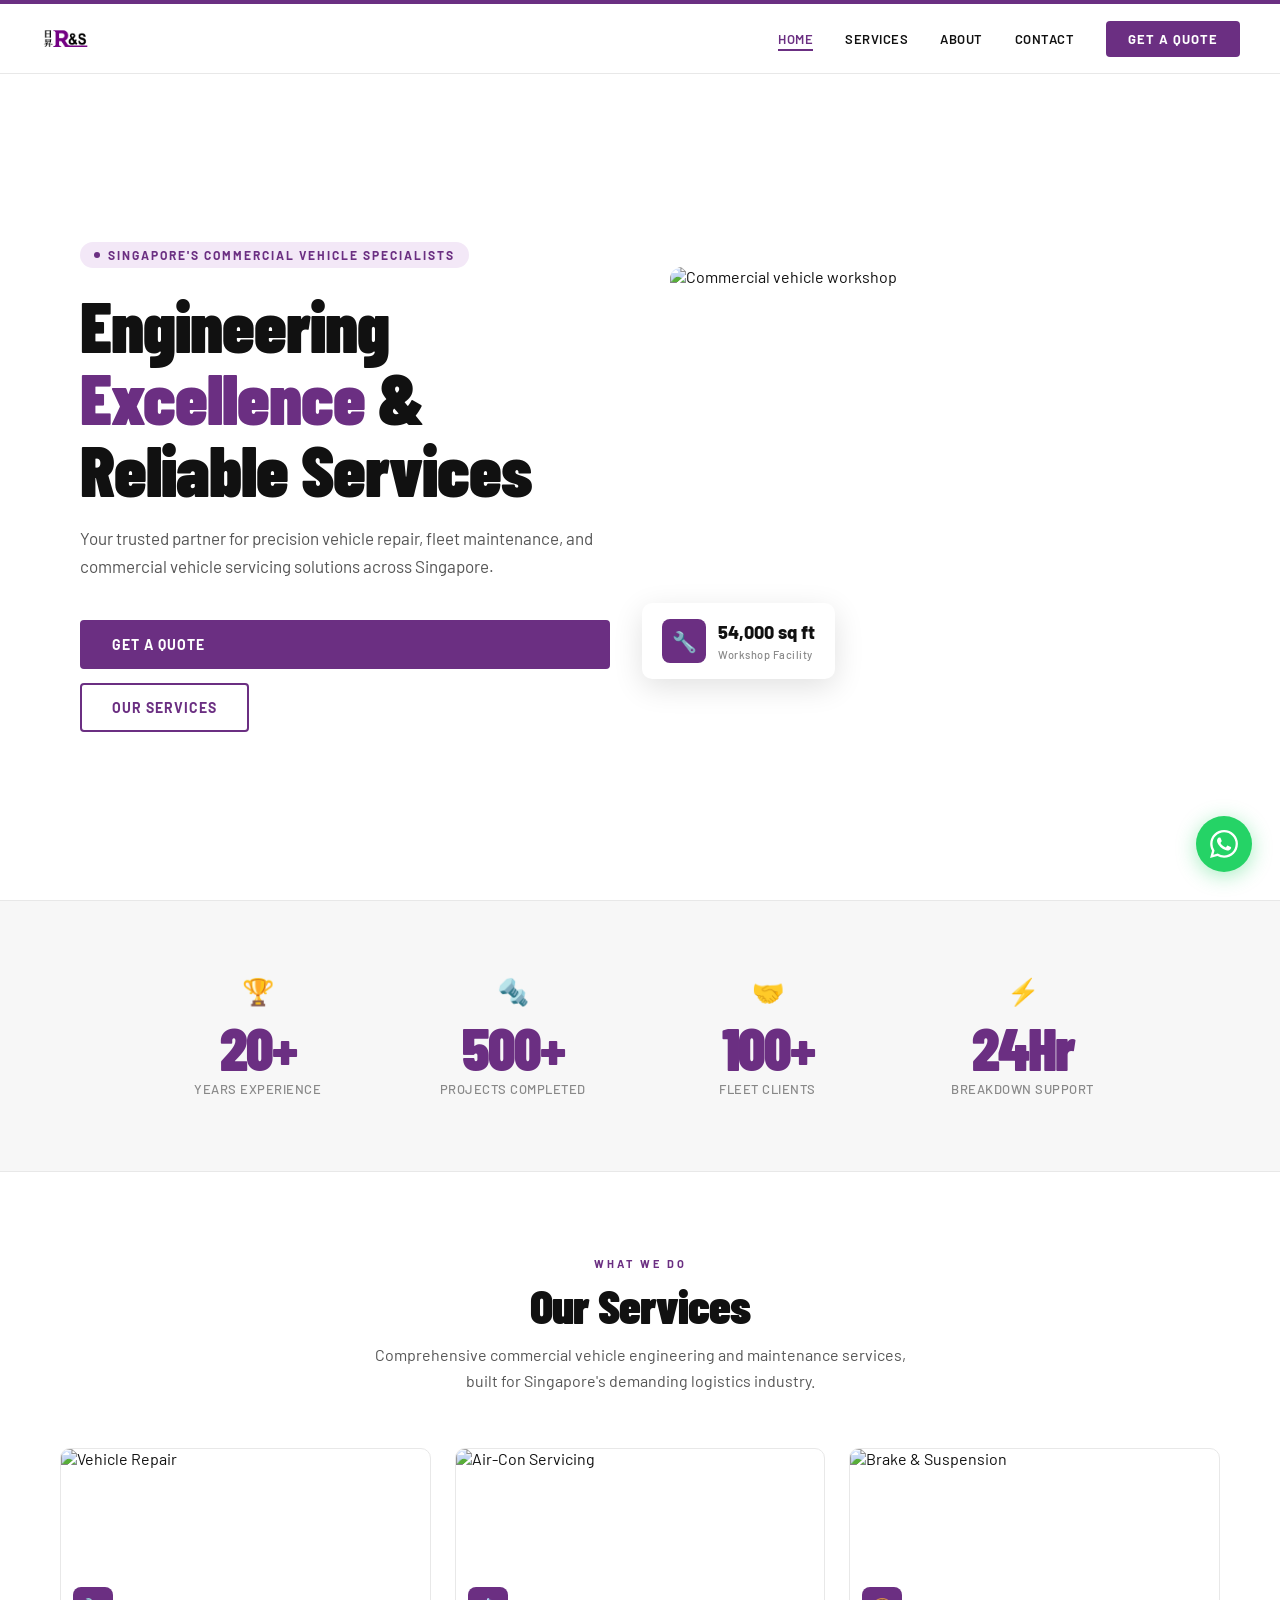
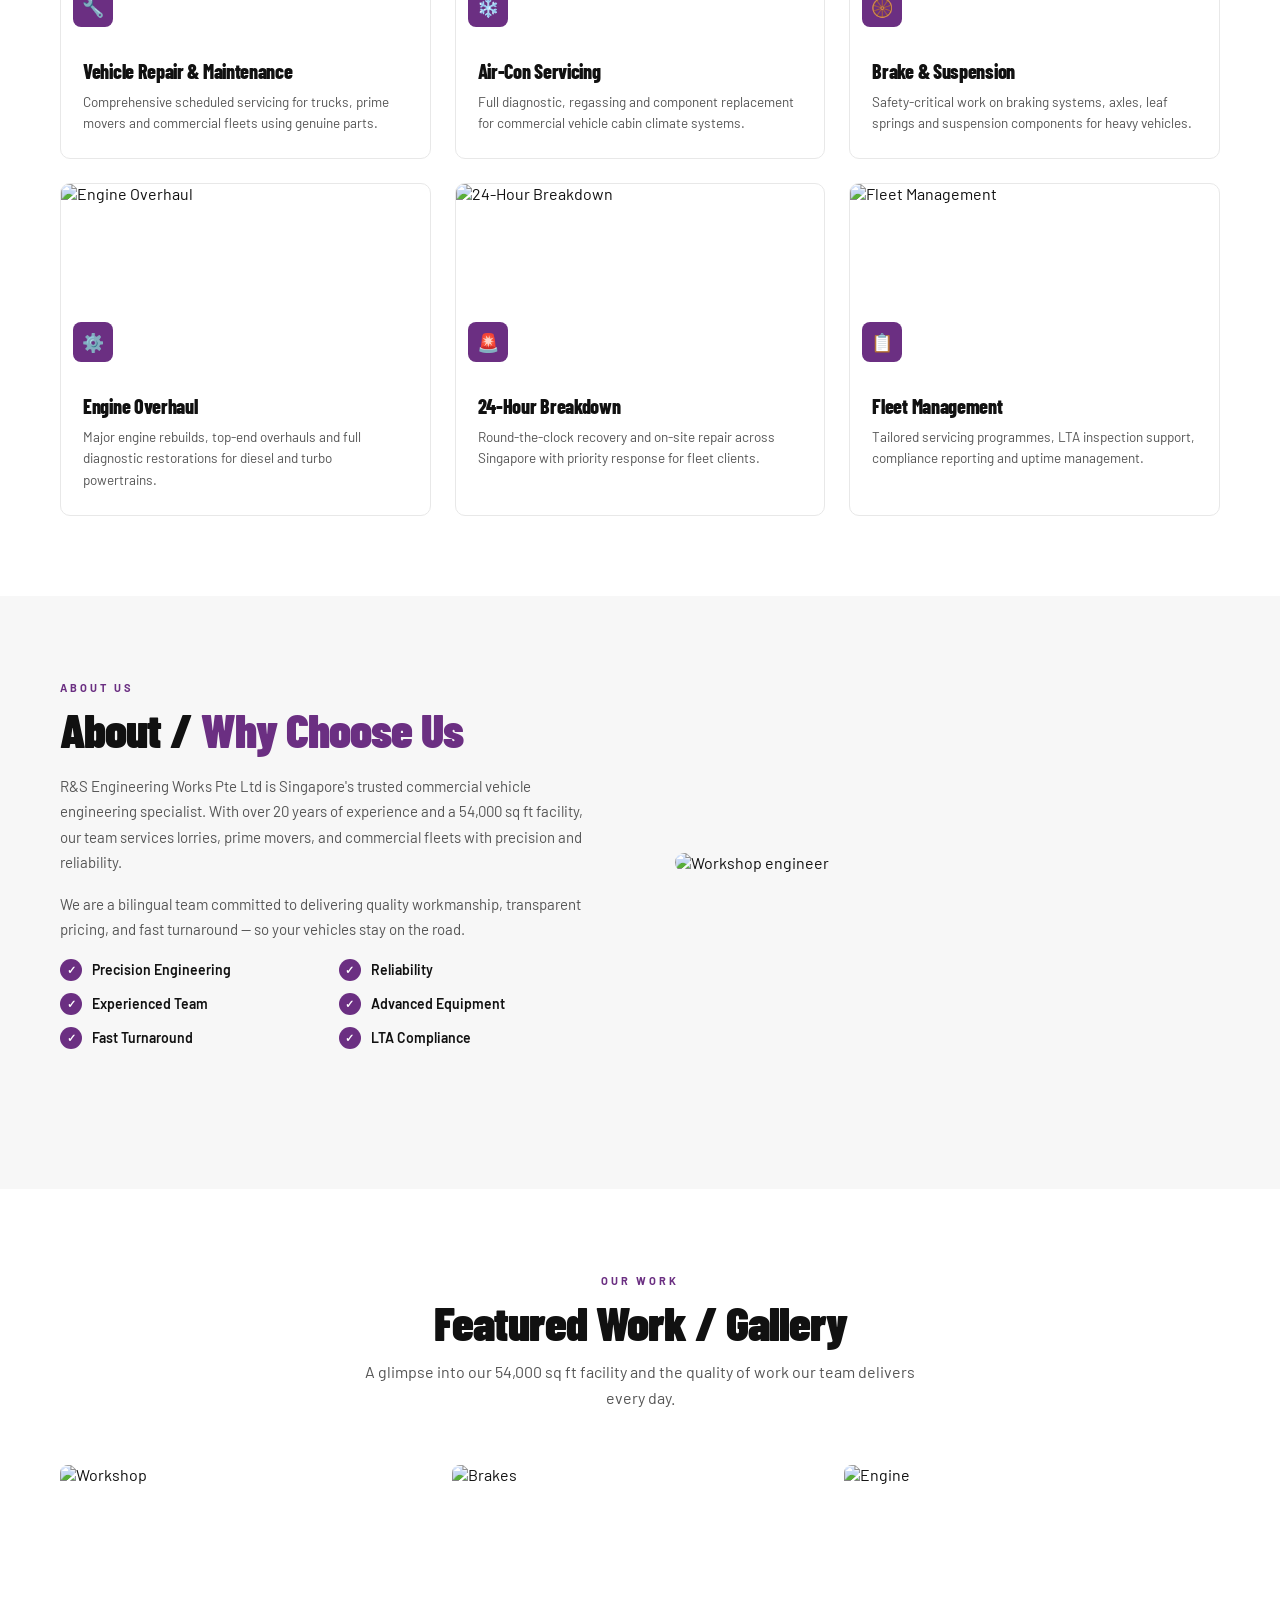
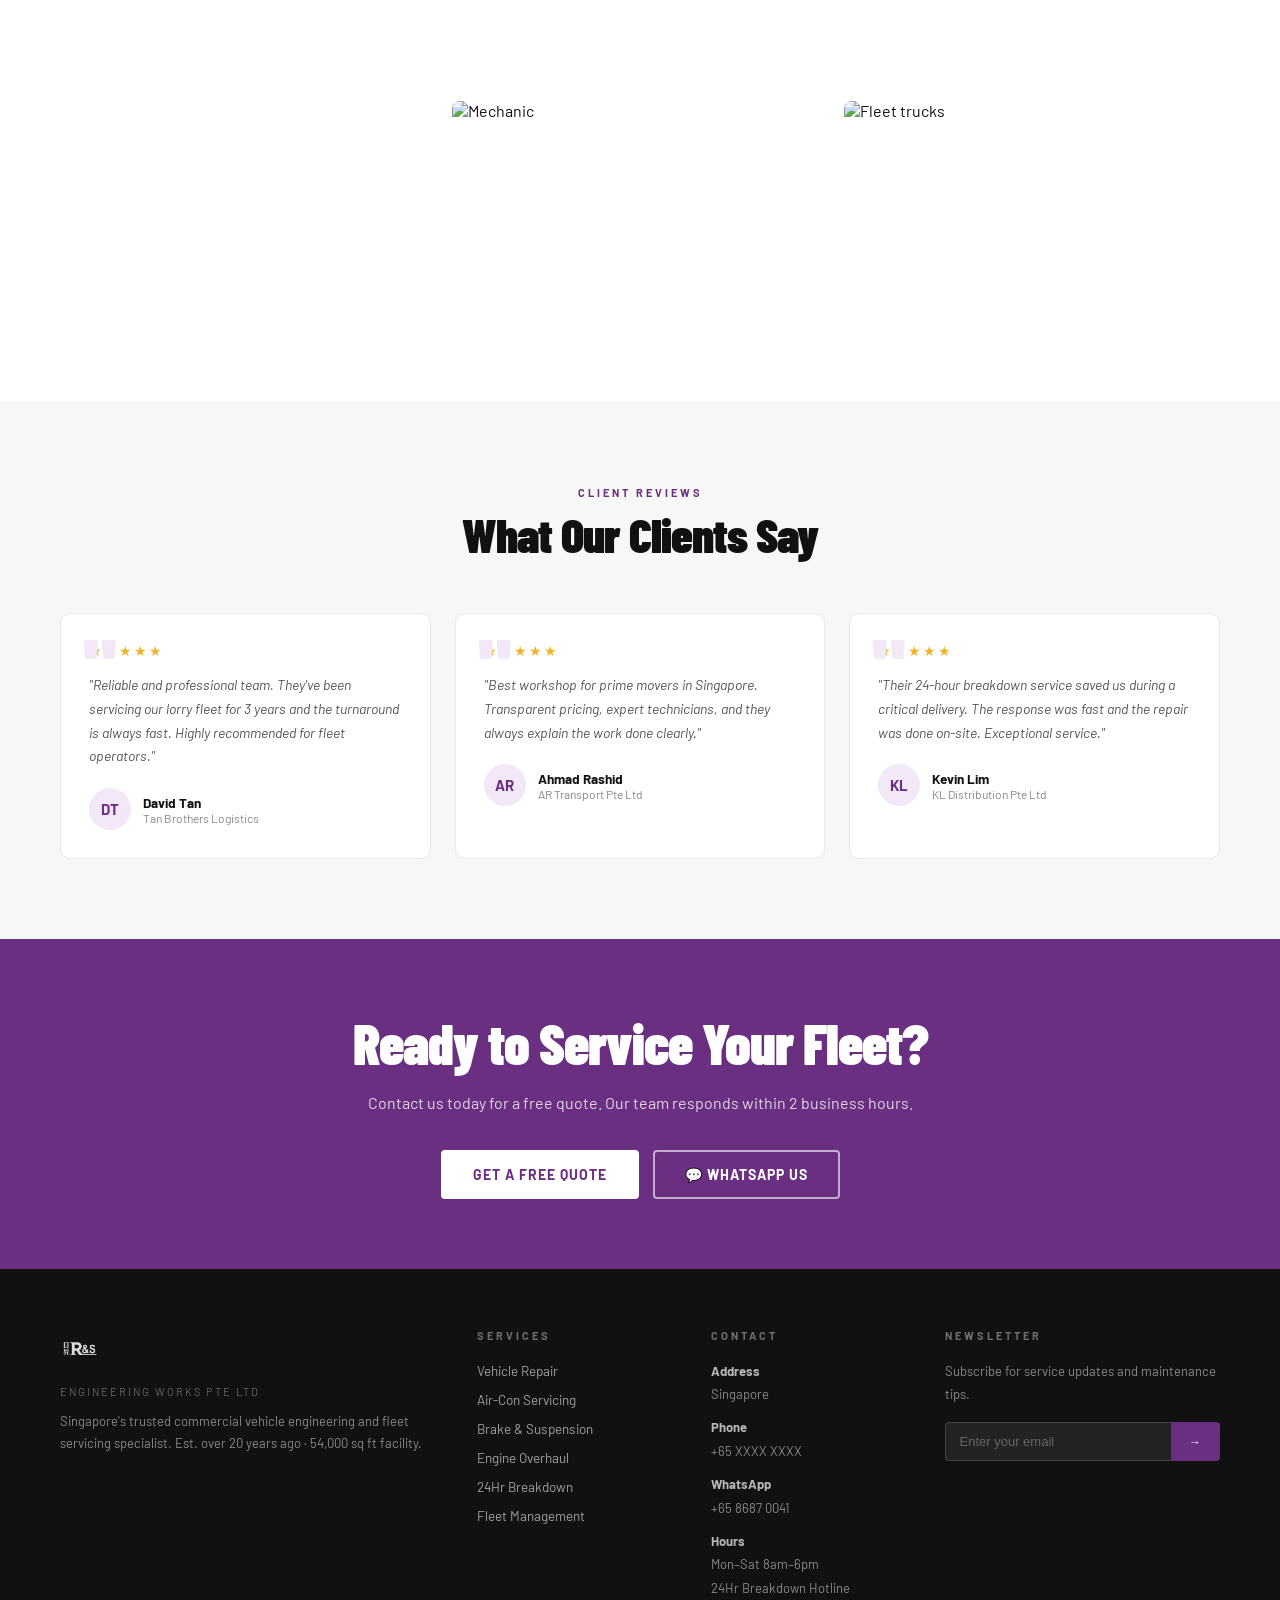
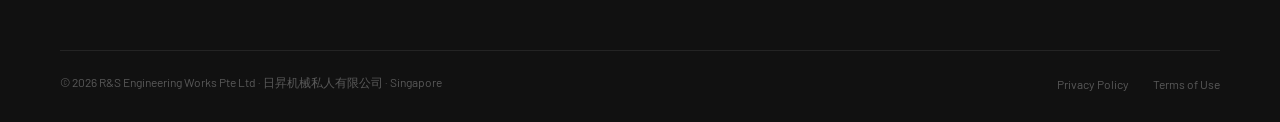
==== rs-engineering 2.html @ eaa07f75 "Add files via upload Add RS Engineering mockup" ====
<!DOCTYPE html>
<html lang="en">
<head>
<meta charset="UTF-8">
<meta name="viewport" content="width=device-width, initial-scale=1.0">
<title>R&S Engineering Works Pte Ltd — Singapore</title>
<link href="https://fonts.googleapis.com/css2?family=Barlow:ital,wght@0,300;0,400;0,500;0,600;0,700;0,800;0,900;1,400&family=Barlow+Condensed:wght@500;600;700;800;900&family=Noto+Sans+SC:wght@400;700&display=swap" rel="stylesheet">
<style>
/* ── SHARED ── */
.page { display:none }
.page.active { display:block }
body { overflow-x:hidden }
/* Scoped styles for each page */
</style>
<style id="home-styles">

*,*::before,*::after{margin:0;padding:0;box-sizing:border-box}
:root{
  --purple:#6B2F82;
  --purple-dark:#4A1F5C;
  --purple-light:#9B5AB5;
  --purple-xlight:#f3e8f7;
  --black:#111111;
  --white:#ffffff;
  --grey:#888888;
  --grey-mid:#555555;
  --grey-light:#f7f7f7;
  --grey-border:#e8e8e8;
  --gold:#f0b429;
}
html{scroll-behavior:smooth}
body{font-family:'Barlow',sans-serif;color:var(--black);background:var(--white);overflow-x:hidden}

/* ── TOP STRIPE ── */
.top-stripe{height:4px;background:var(--purple);width:100%}

/* ── NAV ── */
nav{position:sticky;top:0;z-index:100;background:var(--white);border-bottom:1px solid var(--grey-border);padding:0 40px;display:flex;align-items:center;justify-content:space-between;height:70px;transition:box-shadow .3s}
nav.scrolled{box-shadow:0 4px 20px rgba(0,0,0,.08)}
.nav-logo{display:flex;align-items:center;gap:10px;text-decoration:none}
.logo-mark{display:flex;align-items:flex-end;gap:2px;line-height:1}
.logo-chi{display:flex;flex-direction:column;gap:0px}
.logo-chi span{font-family:'Noto Sans SC',serif;font-weight:700;font-size:13px;color:var(--black);line-height:1.1}
.logo-rs{display:flex;flex-direction:column;gap:0px;position:relative;padding-bottom:4px}
.logo-R{font-family:'Barlow Condensed',sans-serif;font-weight:900;font-size:38px;color:var(--purple);line-height:0.9}
.logo-ands{font-family:'Barlow Condensed',sans-serif;font-weight:900;font-size:26px;color:var(--black);line-height:0.9}
.logo-underline{position:absolute;bottom:0;left:0;right:-6px;height:2.5px;background:var(--purple);border-radius:2px}
.nav-company{display:flex;flex-direction:column}
.nav-company-en{font-family:'Barlow Condensed',sans-serif;font-weight:700;font-size:15px;letter-spacing:1px;color:var(--black);text-transform:uppercase}
.nav-company-zh{font-family:'Noto Sans SC',sans-serif;font-size:10px;color:var(--grey);letter-spacing:2px}
.nav-links{display:flex;align-items:center;gap:32px}
.nav-links a{text-decoration:none;font-weight:600;font-size:13px;letter-spacing:.5px;color:var(--black);text-transform:uppercase;transition:color .2s;position:relative}
.nav-links a::after{content:'';position:absolute;bottom:-4px;left:0;width:0;height:2px;background:var(--purple);transition:width .2s}
.nav-links a:hover::after,.nav-links a.active::after{width:100%}
.nav-links a.active{color:var(--purple)}
.nav-cta{background:var(--purple);color:var(--white)!important;padding:10px 22px;border-radius:4px;font-weight:700!important;letter-spacing:1px!important;transition:background .2s!important}
.nav-cta::after{display:none!important}
.nav-cta:hover{background:var(--purple-dark)!important}

/* ── HERO ── */
.hero{background:var(--white);padding:70px 40px;display:flex;align-items:center;gap:60px;min-height:calc(100vh - 74px);max-width:1200px;margin:0 auto}
.hero-left{flex:1;max-width:580px}
.hero-tag{display:inline-flex;align-items:center;gap:8px;background:var(--purple-xlight);color:var(--purple);padding:6px 14px;border-radius:20px;font-size:12px;font-weight:700;letter-spacing:2px;text-transform:uppercase;margin-bottom:20px}
.hero-tag::before{content:'';width:6px;height:6px;border-radius:50%;background:var(--purple)}
.hero h1{font-family:'Barlow Condensed',sans-serif;font-weight:900;font-size:clamp(42px,6vw,72px);line-height:1;letter-spacing:-1px;color:var(--black);margin-bottom:20px}
.hero h1 em{font-style:normal;color:var(--purple)}
.hero-sub{font-size:17px;color:var(--grey-mid);line-height:1.65;margin-bottom:36px;font-weight:400}
.hero-btns{display:flex;gap:14px;flex-wrap:wrap}
.btn-primary{background:var(--purple);color:var(--white);padding:14px 30px;border-radius:4px;font-weight:700;font-size:14px;letter-spacing:1px;text-transform:uppercase;text-decoration:none;transition:all .2s;border:2px solid var(--purple)}
.btn-primary:hover{background:var(--purple-dark);border-color:var(--purple-dark)}
.btn-outline{background:transparent;color:var(--purple);padding:14px 30px;border-radius:4px;font-weight:700;font-size:14px;letter-spacing:1px;text-transform:uppercase;text-decoration:none;transition:all .2s;border:2px solid var(--purple)}
.btn-outline:hover{background:var(--purple);color:var(--white)}
.hero-right{flex:1;position:relative;max-width:560px}
.hero-img{width:100%;height:440px;object-fit:cover;border-radius:12px;display:block}
.hero-badge{position:absolute;bottom:28px;left:-28px;background:var(--white);border-radius:10px;padding:16px 20px;box-shadow:0 8px 30px rgba(0,0,0,.12);display:flex;align-items:center;gap:12px}
.hero-badge-icon{width:44px;height:44px;background:var(--purple);border-radius:8px;display:flex;align-items:center;justify-content:center;color:var(--white);font-size:20px}
.hero-badge-text strong{display:block;font-size:18px;font-weight:800;color:var(--black)}
.hero-badge-text span{font-size:11px;color:var(--grey);font-weight:500;letter-spacing:.5px}

/* ── STATS BAR ── */
.stats-bar{background:var(--grey-light);padding:50px 40px;border-top:1px solid var(--grey-border);border-bottom:1px solid var(--grey-border)}
.stats-inner{max-width:1000px;margin:0 auto;display:grid;grid-template-columns:repeat(4,1fr);gap:20px}
.stat-item{text-align:center;padding:24px 10px}
.stat-icon{font-size:26px;margin-bottom:10px}
.stat-num{font-family:'Barlow Condensed',sans-serif;font-weight:900;font-size:60px;color:var(--purple);line-height:1;letter-spacing:-2px}
.stat-label{font-size:13px;color:var(--grey);font-weight:500;letter-spacing:.5px;margin-top:4px;text-transform:uppercase}

/* ── SECTIONS ── */
.section{padding:80px 40px}
.section-white{background:var(--white)}
.section-grey{background:var(--grey-light)}
.section-inner{max-width:1160px;margin:0 auto}
.section-header{text-align:center;margin-bottom:54px}
.section-tag{display:inline-block;font-size:11px;font-weight:700;letter-spacing:3px;text-transform:uppercase;color:var(--purple);margin-bottom:10px}
.section-title{font-family:'Barlow Condensed',sans-serif;font-weight:900;font-size:clamp(32px,4vw,48px);color:var(--black);letter-spacing:-1px;line-height:1.05}
.section-sub{font-size:16px;color:var(--grey-mid);margin-top:12px;max-width:560px;margin-left:auto;margin-right:auto;line-height:1.6}

/* ── SERVICES GRID ── */
.services-grid{display:grid;grid-template-columns:repeat(3,1fr);gap:24px}
.service-card{background:var(--white);border-radius:10px;overflow:hidden;border:1px solid var(--grey-border);transition:transform .25s,box-shadow .25s;cursor:default}
.service-card:hover{transform:translateY(-6px);box-shadow:0 16px 40px rgba(107,47,130,.12)}
.service-img-wrap{position:relative;height:190px;overflow:hidden}
.service-img-wrap img{width:100%;height:100%;object-fit:cover;transition:transform .4s}
.service-card:hover .service-img-wrap img{transform:scale(1.06)}
.service-badge{position:absolute;bottom:12px;left:12px;width:40px;height:40px;background:var(--purple);border-radius:8px;display:flex;align-items:center;justify-content:center;color:var(--white);font-size:18px}
.service-body{padding:20px 22px 24px}
.service-body h3{font-family:'Barlow Condensed',sans-serif;font-weight:800;font-size:20px;color:var(--black);margin-bottom:8px;letter-spacing:-.3px}
.service-body p{font-size:13.5px;color:var(--grey-mid);line-height:1.6}

/* ── ABOUT / WHY ── */
.about-split{display:grid;grid-template-columns:1fr 1fr;gap:70px;align-items:center}
.about-left .section-tag{text-align:left}
.about-left h2{font-family:'Barlow Condensed',sans-serif;font-weight:900;font-size:clamp(34px,4vw,50px);color:var(--black);letter-spacing:-1px;line-height:1.05;margin-bottom:20px}
.about-left h2 em{font-style:normal;color:var(--purple)}
.about-left p{font-size:15px;color:var(--grey-mid);line-height:1.7;margin-bottom:28px}
.features-grid{display:grid;grid-template-columns:1fr 1fr;gap:12px}
.feature-item{display:flex;align-items:center;gap:10px;font-size:14px;font-weight:600;color:var(--black)}
.feature-dot{width:22px;height:22px;border-radius:50%;background:var(--purple);display:flex;align-items:center;justify-content:center;flex-shrink:0;color:var(--white);font-size:11px}
.about-right img{width:100%;height:460px;object-fit:cover;border-radius:12px}

/* ── GALLERY ── */
.gallery-grid{display:grid;grid-template-columns:repeat(3,1fr);grid-template-rows:220px 220px;gap:16px}
.gallery-item{overflow:hidden;border-radius:8px}
.gallery-item img{width:100%;height:100%;object-fit:cover;transition:transform .4s}
.gallery-item:hover img{transform:scale(1.06)}
.gallery-item:first-child{grid-row:span 2}

/* ── TESTIMONIALS ── */
.testimonials-grid{display:grid;grid-template-columns:repeat(3,1fr);gap:24px}
.testi-card{background:var(--white);border-radius:10px;padding:28px;border:1px solid var(--grey-border);position:relative}
.testi-card::before{content:'"';font-family:'Barlow Condensed',sans-serif;font-size:80px;color:var(--purple-xlight);line-height:1;position:absolute;top:10px;left:22px;font-weight:900}
.testi-stars{color:var(--gold);font-size:14px;margin-bottom:14px;letter-spacing:2px}
.testi-text{font-size:14px;color:var(--grey-mid);line-height:1.7;margin-bottom:20px;font-style:italic}
.testi-author{display:flex;align-items:center;gap:12px}
.testi-avatar{width:42px;height:42px;border-radius:50%;background:var(--purple-xlight);display:flex;align-items:center;justify-content:center;font-weight:700;color:var(--purple);font-size:15px;flex-shrink:0}
.testi-name{font-weight:700;font-size:13.5px;color:var(--black)}
.testi-co{font-size:12px;color:var(--grey)}

/* ── CTA BANNER ── */
.cta-banner{background:var(--purple);padding:70px 40px;text-align:center;position:relative;overflow:hidden}
.cta-banner::before{content:'';position:absolute;inset:0;background:url('https://images.unsplash.com/photo-1601584115197-04ecc0da31d7?w=1400') center/cover;opacity:.1}
.cta-banner-inner{position:relative;max-width:700px;margin:0 auto}
.cta-banner h2{font-family:'Barlow Condensed',sans-serif;font-weight:900;font-size:clamp(34px,5vw,56px);color:var(--white);letter-spacing:-1px;margin-bottom:14px}
.cta-banner p{font-size:16px;color:rgba(255,255,255,.8);margin-bottom:34px;line-height:1.6}
.cta-banner-btns{display:flex;gap:14px;justify-content:center;flex-wrap:wrap}
.btn-white{background:var(--white);color:var(--purple);padding:14px 30px;border-radius:4px;font-weight:700;font-size:14px;letter-spacing:1px;text-transform:uppercase;text-decoration:none;transition:all .2s;border:2px solid var(--white)}
.btn-white:hover{background:transparent;color:var(--white)}
.btn-white-outline{background:transparent;color:var(--white);padding:14px 30px;border-radius:4px;font-weight:700;font-size:14px;letter-spacing:1px;text-transform:uppercase;text-decoration:none;transition:all .2s;border:2px solid rgba(255,255,255,.6)}
.btn-white-outline:hover{background:var(--white);color:var(--purple)}

/* ── FOOTER ── */
footer{background:var(--black);color:var(--white);padding:60px 40px 30px}
.footer-inner{max-width:1160px;margin:0 auto}
.footer-grid{display:grid;grid-template-columns:2fr 1fr 1fr 1.5fr;gap:50px;margin-bottom:50px}
.footer-logo-mark{display:flex;align-items:flex-end;gap:3px;margin-bottom:14px}
.footer-R{font-family:'Barlow Condensed',sans-serif;font-weight:900;font-size:42px;color:var(--purple-light);line-height:.9}
.footer-ands{font-family:'Barlow Condensed',sans-serif;font-weight:900;font-size:28px;color:var(--white);line-height:.9}
.footer-chi span{font-family:'Noto Sans SC',serif;font-weight:700;font-size:14px;color:rgba(255,255,255,.6);line-height:1.2}
.footer-about{font-size:13px;color:rgba(255,255,255,.5);line-height:1.7;margin-top:10px}
.footer-col h4{font-size:11px;font-weight:700;letter-spacing:3px;text-transform:uppercase;color:rgba(255,255,255,.4);margin-bottom:18px}
.footer-col ul{list-style:none}
.footer-col ul li{margin-bottom:10px}
.footer-col ul li a{text-decoration:none;font-size:13.5px;color:rgba(255,255,255,.6);transition:color .2s}
.footer-col ul li a:hover{color:var(--white)}
.footer-col p{font-size:13px;color:rgba(255,255,255,.5);line-height:1.8}
.footer-col strong{color:rgba(255,255,255,.7)}
.newsletter-form{display:flex;gap:0;margin-top:12px}
.newsletter-form input{flex:1;padding:11px 14px;background:rgba(255,255,255,.08);border:1px solid rgba(255,255,255,.15);border-right:none;border-radius:4px 0 0 4px;color:var(--white);font-size:13px;outline:none}
.newsletter-form input::placeholder{color:rgba(255,255,255,.3)}
.newsletter-form button{background:var(--purple);color:var(--white);border:none;padding:11px 18px;border-radius:0 4px 4px 0;font-weight:700;font-size:12px;cursor:pointer;letter-spacing:1px;transition:background .2s}
.newsletter-form button:hover{background:var(--purple-dark)}
.footer-bottom{border-top:1px solid rgba(255,255,255,.08);padding-top:24px;display:flex;justify-content:space-between;align-items:center}
.footer-bottom p{font-size:12px;color:rgba(255,255,255,.3)}
.footer-bottom-links{display:flex;gap:24px}
.footer-bottom-links a{font-size:12px;color:rgba(255,255,255,.3);text-decoration:none}
.footer-bottom-links a:hover{color:rgba(255,255,255,.6)}

/* ── WHATSAPP ── */
.whatsapp-btn{position:fixed;bottom:28px;right:28px;z-index:999;width:56px;height:56px;background:#25D366;border-radius:50%;display:flex;align-items:center;justify-content:center;box-shadow:0 4px 20px rgba(37,211,102,.4);transition:transform .2s,box-shadow .2s;text-decoration:none}
.whatsapp-btn:hover{transform:scale(1.1);box-shadow:0 8px 30px rgba(37,211,102,.5)}
.whatsapp-btn svg{width:28px;height:28px;fill:white}

/* ── FADE IN ── */
.fade-in{opacity:0;transform:translateY(24px);transition:opacity .6s,transform .6s}
.fade-in.visible{opacity:1;transform:none}

</style>
<style id="svc-styles">

*,*::before,*::after{margin:0;padding:0;box-sizing:border-box}
:root{--purple:#6B2F82;--purple-dark:#4A1F5C;--purple-light:#9B5AB5;--purple-xlight:#f3e8f7;--black:#111111;--white:#ffffff;--grey:#888888;--grey-mid:#555555;--grey-light:#f7f7f7;--grey-border:#e8e8e8}
html{scroll-behavior:smooth}
body{font-family:'Barlow',sans-serif;color:var(--black);background:var(--white);overflow-x:hidden}
.top-stripe{height:4px;background:var(--purple);width:100%}
nav{position:sticky;top:0;z-index:100;background:var(--white);border-bottom:1px solid var(--grey-border);padding:0 40px;display:flex;align-items:center;justify-content:space-between;height:70px;transition:box-shadow .3s}
nav.scrolled{box-shadow:0 4px 20px rgba(0,0,0,.08)}
.nav-logo{display:flex;align-items:center;gap:10px;text-decoration:none}
.logo-mark{display:flex;align-items:flex-end;gap:2px;line-height:1}
.logo-chi span{font-family:'Noto Sans SC',serif;font-weight:700;font-size:13px;color:var(--black);line-height:1.1;display:block}
.logo-rs{position:relative;padding-bottom:4px}
.logo-R{font-family:'Barlow Condensed',sans-serif;font-weight:900;font-size:38px;color:var(--purple);line-height:.9}
.logo-ands{font-family:'Barlow Condensed',sans-serif;font-weight:900;font-size:26px;color:var(--black);line-height:.9}
.logo-underline{position:absolute;bottom:0;left:0;right:-6px;height:2.5px;background:var(--purple);border-radius:2px}
.nav-company-en{font-family:'Barlow Condensed',sans-serif;font-weight:700;font-size:15px;letter-spacing:1px;color:var(--black);text-transform:uppercase;display:block}
.nav-company-zh{font-family:'Noto Sans SC',sans-serif;font-size:10px;color:var(--grey);letter-spacing:2px;display:block}
.nav-links{display:flex;align-items:center;gap:32px}
.nav-links a{text-decoration:none;font-weight:600;font-size:13px;letter-spacing:.5px;color:var(--black);text-transform:uppercase;transition:color .2s;position:relative}
.nav-links a::after{content:'';position:absolute;bottom:-4px;left:0;width:0;height:2px;background:var(--purple);transition:width .2s}
.nav-links a:hover::after,.nav-links a.active::after{width:100%}
.nav-links a.active{color:var(--purple)}
.nav-cta{background:var(--purple);color:var(--white)!important;padding:10px 22px;border-radius:4px;font-weight:700!important;letter-spacing:1px!important;transition:background .2s!important}
.nav-cta::after{display:none!important}
.nav-cta:hover{background:var(--purple-dark)!important}

/* PAGE HERO */
.page-hero{background:var(--purple);padding:60px 40px;position:relative;overflow:hidden}
.page-hero::before{content:'';position:absolute;inset:0;background:url('https://images.unsplash.com/photo-1504328345606-18bbc8c9d7d1?w=1400&auto=format&fit=crop') center/cover;opacity:.12}
.page-hero-inner{max-width:1160px;margin:0 auto;position:relative}
.breadcrumb{font-size:13px;color:rgba(255,255,255,.5);margin-bottom:14px}
.breadcrumb a{color:rgba(255,255,255,.5);text-decoration:none}
.breadcrumb span{color:rgba(255,255,255,.8)}
.page-hero h1{font-family:'Barlow Condensed',sans-serif;font-weight:900;font-size:clamp(40px,6vw,64px);color:var(--white);letter-spacing:-1px;line-height:1;margin-bottom:14px}
.page-hero p{font-size:17px;color:rgba(255,255,255,.75);max-width:540px;line-height:1.6}

/* SECTIONS */
.section{padding:80px 40px}
.section-white{background:var(--white)}
.section-grey{background:var(--grey-light)}
.section-inner{max-width:1160px;margin:0 auto}
.section-tag{display:inline-block;font-size:11px;font-weight:700;letter-spacing:3px;text-transform:uppercase;color:var(--purple);margin-bottom:10px}
.section-title{font-family:'Barlow Condensed',sans-serif;font-weight:900;font-size:clamp(32px,4vw,48px);color:var(--black);letter-spacing:-1px;line-height:1.05}

/* SERVICES DETAILED */
.services-list{display:grid;grid-template-columns:1fr 1fr;gap:30px}
.svc-card{background:var(--white);border-radius:10px;overflow:hidden;border:1px solid var(--grey-border);transition:transform .25s,box-shadow .25s;display:flex;flex-direction:column}
.svc-card:hover{transform:translateY(-5px);box-shadow:0 16px 40px rgba(107,47,130,.1)}
.svc-img{height:220px;overflow:hidden;position:relative}
.svc-img img{width:100%;height:100%;object-fit:cover;transition:transform .4s}
.svc-card:hover .svc-img img{transform:scale(1.05)}
.svc-icon-badge{position:absolute;bottom:14px;left:14px;width:44px;height:44px;background:var(--purple);border-radius:8px;display:flex;align-items:center;justify-content:center;color:var(--white);font-size:20px}
.svc-body{padding:26px 28px 30px;flex:1;display:flex;flex-direction:column}
.svc-body h3{font-family:'Barlow Condensed',sans-serif;font-weight:800;font-size:24px;color:var(--black);margin-bottom:12px;letter-spacing:-.3px}
.svc-body p{font-size:14px;color:var(--grey-mid);line-height:1.7;flex:1}
.svc-enquire{display:inline-flex;align-items:center;gap:6px;margin-top:18px;font-size:13px;font-weight:700;color:var(--purple);text-decoration:none;letter-spacing:.5px;text-transform:uppercase;transition:gap .2s}
.svc-enquire:hover{gap:10px}

/* WHY STRIP */
.why-strip{display:grid;grid-template-columns:repeat(4,1fr);gap:24px;padding:50px 40px;background:var(--purple);max-width:100%}
.why-strip-inner{max-width:1160px;margin:0 auto;display:grid;grid-template-columns:repeat(4,1fr);gap:24px;width:100%}
.why-item{text-align:center;padding:10px}
.why-num{font-family:'Barlow Condensed',sans-serif;font-weight:900;font-size:48px;color:var(--white);line-height:1}
.why-label{font-size:12px;color:rgba(255,255,255,.6);letter-spacing:1px;margin-top:4px}

/* CTA STRIP */
.cta-strip{background:var(--grey-light);padding:54px 40px;text-align:center;border-top:1px solid var(--grey-border)}
.cta-strip-inner{max-width:600px;margin:0 auto}
.cta-strip h3{font-family:'Barlow Condensed',sans-serif;font-weight:800;font-size:32px;color:var(--black);margin-bottom:10px}
.cta-strip p{font-size:15px;color:var(--grey-mid);margin-bottom:26px}
.btn-primary{background:var(--purple);color:var(--white);padding:14px 30px;border-radius:4px;font-weight:700;font-size:14px;letter-spacing:1px;text-transform:uppercase;text-decoration:none;transition:all .2s;border:2px solid var(--purple)}
.btn-primary:hover{background:var(--purple-dark);border-color:var(--purple-dark)}

/* FOOTER */
footer{background:var(--black);color:var(--white);padding:60px 40px 30px}
.footer-inner{max-width:1160px;margin:0 auto}
.footer-grid{display:grid;grid-template-columns:2fr 1fr 1fr 1.5fr;gap:50px;margin-bottom:50px}
.footer-R{font-family:'Barlow Condensed',sans-serif;font-weight:900;font-size:42px;color:var(--purple-light);line-height:.9}
.footer-ands{font-family:'Barlow Condensed',sans-serif;font-weight:900;font-size:28px;color:var(--white);line-height:.9}
.footer-about{font-size:13px;color:rgba(255,255,255,.5);line-height:1.7;margin-top:10px}
.footer-col h4{font-size:11px;font-weight:700;letter-spacing:3px;text-transform:uppercase;color:rgba(255,255,255,.4);margin-bottom:18px}
.footer-col ul{list-style:none}
.footer-col ul li{margin-bottom:10px}
.footer-col ul li a{text-decoration:none;font-size:13.5px;color:rgba(255,255,255,.6);transition:color .2s}
.footer-col ul li a:hover{color:var(--white)}
.footer-col p{font-size:13px;color:rgba(255,255,255,.5);line-height:1.8}
.footer-col strong{color:rgba(255,255,255,.7)}
.newsletter-form{display:flex;margin-top:12px}
.newsletter-form input{flex:1;padding:11px 14px;background:rgba(255,255,255,.08);border:1px solid rgba(255,255,255,.15);border-right:none;border-radius:4px 0 0 4px;color:var(--white);font-size:13px;outline:none}
.newsletter-form input::placeholder{color:rgba(255,255,255,.3)}
.newsletter-form button{background:var(--purple);color:var(--white);border:none;padding:11px 18px;border-radius:0 4px 4px 0;font-weight:700;cursor:pointer;transition:background .2s}
.newsletter-form button:hover{background:var(--purple-dark)}
.footer-bottom{border-top:1px solid rgba(255,255,255,.08);padding-top:24px;display:flex;justify-content:space-between;align-items:center}
.footer-bottom p{font-size:12px;color:rgba(255,255,255,.3)}
.footer-bottom-links{display:flex;gap:24px}
.footer-bottom-links a{font-size:12px;color:rgba(255,255,255,.3);text-decoration:none}
.whatsapp-btn{position:fixed;bottom:28px;right:28px;z-index:999;width:56px;height:56px;background:#25D366;border-radius:50%;display:flex;align-items:center;justify-content:center;box-shadow:0 4px 20px rgba(37,211,102,.4);transition:transform .2s;text-decoration:none}
.whatsapp-btn:hover{transform:scale(1.1)}
.whatsapp-btn svg{width:28px;height:28px;fill:white}
.fade-in{opacity:0;transform:translateY(24px);transition:opacity .6s,transform .6s}
.fade-in.visible{opacity:1;transform:none}

</style>
<style id="about-styles">

*,*::before,*::after{margin:0;padding:0;box-sizing:border-box}
:root{--purple:#6B2F82;--purple-dark:#4A1F5C;--purple-light:#9B5AB5;--purple-xlight:#f3e8f7;--black:#111111;--white:#ffffff;--grey:#888888;--grey-mid:#555555;--grey-light:#f7f7f7;--grey-border:#e8e8e8}
html{scroll-behavior:smooth}
body{font-family:'Barlow',sans-serif;color:var(--black);background:var(--white);overflow-x:hidden}
.top-stripe{height:4px;background:var(--purple)}
nav{position:sticky;top:0;z-index:100;background:var(--white);border-bottom:1px solid var(--grey-border);padding:0 40px;display:flex;align-items:center;justify-content:space-between;height:70px;transition:box-shadow .3s}
nav.scrolled{box-shadow:0 4px 20px rgba(0,0,0,.08)}
.nav-logo{display:flex;align-items:center;gap:10px;text-decoration:none}
.logo-R{font-family:'Barlow Condensed',sans-serif;font-weight:900;font-size:38px;color:var(--purple);line-height:.9}
.logo-ands{font-family:'Barlow Condensed',sans-serif;font-weight:900;font-size:26px;color:var(--black);line-height:.9}
.logo-underline{position:absolute;bottom:0;left:0;right:-6px;height:2.5px;background:var(--purple);border-radius:2px}
.logo-rs{position:relative;padding-bottom:4px}
.nav-company-en{font-family:'Barlow Condensed',sans-serif;font-weight:700;font-size:15px;letter-spacing:1px;color:var(--black);text-transform:uppercase;display:block}
.nav-company-zh{font-family:'Noto Sans SC',sans-serif;font-size:10px;color:var(--grey);letter-spacing:2px;display:block}
.nav-links{display:flex;align-items:center;gap:32px}
.nav-links a{text-decoration:none;font-weight:600;font-size:13px;letter-spacing:.5px;color:var(--black);text-transform:uppercase;transition:color .2s;position:relative}
.nav-links a::after{content:'';position:absolute;bottom:-4px;left:0;width:0;height:2px;background:var(--purple);transition:width .2s}
.nav-links a:hover::after,.nav-links a.active::after{width:100%}
.nav-links a.active{color:var(--purple)}
.nav-cta{background:var(--purple);color:var(--white)!important;padding:10px 22px;border-radius:4px;font-weight:700!important;transition:background .2s!important}
.nav-cta::after{display:none!important}
.nav-cta:hover{background:var(--purple-dark)!important}

/* PAGE HERO */
.page-hero{background:var(--purple);padding:60px 40px;position:relative;overflow:hidden}
.page-hero::before{content:'';position:absolute;inset:0;background:url('https://images.unsplash.com/photo-1504328345606-18bbc8c9d7d1?w=1400&auto=format&fit=crop') center/cover;opacity:.1}
.page-hero-inner{max-width:1160px;margin:0 auto;position:relative}
.breadcrumb{font-size:13px;color:rgba(255,255,255,.5);margin-bottom:14px}
.breadcrumb a{color:rgba(255,255,255,.5);text-decoration:none}
.breadcrumb span{color:rgba(255,255,255,.8)}
.page-hero h1{font-family:'Barlow Condensed',sans-serif;font-weight:900;font-size:clamp(40px,6vw,64px);color:var(--white);letter-spacing:-1px;line-height:1;margin-bottom:14px}
.page-hero p{font-size:17px;color:rgba(255,255,255,.75);max-width:540px;line-height:1.6}

/* SECTIONS */
.section{padding:80px 40px}
.section-white{background:var(--white)}
.section-grey{background:var(--grey-light)}
.section-inner{max-width:1160px;margin:0 auto}
.section-tag{display:inline-block;font-size:11px;font-weight:700;letter-spacing:3px;text-transform:uppercase;color:var(--purple);margin-bottom:10px}
.section-title{font-family:'Barlow Condensed',sans-serif;font-weight:900;font-size:clamp(32px,4vw,48px);color:var(--black);letter-spacing:-1px;line-height:1.05}

/* ABOUT SPLIT */
.about-split{display:grid;grid-template-columns:1fr 1fr;gap:70px;align-items:center;margin-bottom:60px}
.about-left h2{font-family:'Barlow Condensed',sans-serif;font-weight:900;font-size:clamp(34px,4vw,48px);color:var(--black);letter-spacing:-1px;margin-bottom:20px}
.about-left h2 em{font-style:normal;color:var(--purple)}
.about-left p{font-size:15px;color:var(--grey-mid);line-height:1.7;margin-bottom:16px}
.about-right img{width:100%;height:420px;object-fit:cover;border-radius:12px}

/* TIMELINE */
.timeline{display:grid;grid-template-columns:repeat(4,1fr);gap:0;position:relative;margin-top:20px}
.timeline::before{content:'';position:absolute;top:20px;left:12%;right:12%;height:2px;background:var(--grey-border)}
.tl-item{text-align:center;padding:0 10px}
.tl-dot{width:40px;height:40px;border-radius:50%;background:var(--purple);color:var(--white);display:flex;align-items:center;justify-content:center;font-size:12px;font-weight:700;margin:0 auto 14px;position:relative;z-index:1}
.tl-year{font-family:'Barlow Condensed',sans-serif;font-weight:800;font-size:20px;color:var(--purple);margin-bottom:4px}
.tl-label{font-size:13px;color:var(--grey-mid);line-height:1.5}

/* TEAM */
.team-grid{display:grid;grid-template-columns:repeat(3,1fr);gap:28px}
.team-card{background:var(--white);border-radius:10px;overflow:hidden;border:1px solid var(--grey-border);text-align:center;transition:transform .25s,box-shadow .25s}
.team-card:hover{transform:translateY(-5px);box-shadow:0 16px 40px rgba(107,47,130,.1)}
.team-img{height:240px;overflow:hidden}
.team-img img{width:100%;height:100%;object-fit:cover;object-position:top;transition:transform .4s}
.team-card:hover .team-img img{transform:scale(1.05)}
.team-body{padding:20px}
.team-name{font-family:'Barlow Condensed',sans-serif;font-weight:800;font-size:20px;color:var(--black);margin-bottom:4px}
.team-role{font-size:13px;color:var(--purple);font-weight:600;letter-spacing:.5px}

/* CONTACT */
.contact-split{display:grid;grid-template-columns:1fr 1fr;gap:60px;align-items:start}
.contact-info h3{font-family:'Barlow Condensed',sans-serif;font-weight:800;font-size:28px;color:var(--black);margin-bottom:24px}
.contact-detail{display:flex;gap:14px;margin-bottom:22px;align-items:flex-start}
.contact-icon{width:44px;height:44px;background:var(--purple-xlight);border-radius:8px;display:flex;align-items:center;justify-content:center;font-size:20px;flex-shrink:0}
.contact-detail-text strong{display:block;font-size:13.5px;font-weight:700;color:var(--black);margin-bottom:2px}
.contact-detail-text span{font-size:13.5px;color:var(--grey-mid);line-height:1.6}
.map-placeholder{width:100%;height:200px;background:var(--grey-light);border-radius:8px;border:1px solid var(--grey-border);display:flex;flex-direction:column;align-items:center;justify-content:center;gap:8px;margin-top:24px;color:var(--grey)}
.map-placeholder span{font-size:32px}
.map-placeholder p{font-size:13px;font-weight:500}

/* FORM */
.contact-form{background:var(--white);border-radius:10px;padding:36px;border:1px solid var(--grey-border);box-shadow:0 4px 24px rgba(0,0,0,.05)}
.contact-form h3{font-family:'Barlow Condensed',sans-serif;font-weight:800;font-size:26px;color:var(--black);margin-bottom:24px}
.form-row{display:grid;grid-template-columns:1fr 1fr;gap:16px}
.form-group{margin-bottom:16px}
.form-group label{display:block;font-size:12px;font-weight:700;letter-spacing:.5px;color:var(--black);margin-bottom:6px;text-transform:uppercase}
.form-group input,.form-group textarea,.form-group select{width:100%;padding:12px 14px;border:1.5px solid var(--grey-border);border-radius:4px;font-family:'Barlow',sans-serif;font-size:14px;color:var(--black);outline:none;transition:border-color .2s;background:var(--white)}
.form-group input:focus,.form-group textarea:focus{border-color:var(--purple)}
.form-group textarea{resize:vertical;min-height:120px}
.form-note{font-size:12px;color:var(--grey);margin-top:12px;font-style:italic}
.btn-primary{background:var(--purple);color:var(--white);padding:14px 30px;border-radius:4px;font-weight:700;font-size:14px;letter-spacing:1px;text-transform:uppercase;text-decoration:none;transition:all .2s;border:2px solid var(--purple);cursor:pointer;font-family:'Barlow',sans-serif;width:100%;margin-top:4px}
.btn-primary:hover{background:var(--purple-dark);border-color:var(--purple-dark)}

/* FOOTER */
footer{background:var(--black);color:var(--white);padding:60px 40px 30px}
.footer-inner{max-width:1160px;margin:0 auto}
.footer-grid{display:grid;grid-template-columns:2fr 1fr 1fr 1.5fr;gap:50px;margin-bottom:50px}
.footer-R{font-family:'Barlow Condensed',sans-serif;font-weight:900;font-size:42px;color:var(--purple-light);line-height:.9}
.footer-ands{font-family:'Barlow Condensed',sans-serif;font-weight:900;font-size:28px;color:var(--white);line-height:.9}
.footer-about{font-size:13px;color:rgba(255,255,255,.5);line-height:1.7;margin-top:10px}
.footer-col h4{font-size:11px;font-weight:700;letter-spacing:3px;text-transform:uppercase;color:rgba(255,255,255,.4);margin-bottom:18px}
.footer-col ul{list-style:none}
.footer-col ul li{margin-bottom:10px}
.footer-col ul li a{text-decoration:none;font-size:13.5px;color:rgba(255,255,255,.6);transition:color .2s}
.footer-col ul li a:hover{color:var(--white)}
.footer-col p{font-size:13px;color:rgba(255,255,255,.5);line-height:1.8}
.footer-col strong{color:rgba(255,255,255,.7)}
.newsletter-form{display:flex;margin-top:12px}
.newsletter-form input{flex:1;padding:11px 14px;background:rgba(255,255,255,.08);border:1px solid rgba(255,255,255,.15);border-right:none;border-radius:4px 0 0 4px;color:var(--white);font-size:13px;outline:none}
.newsletter-form input::placeholder{color:rgba(255,255,255,.3)}
.newsletter-form button{background:var(--purple);color:var(--white);border:none;padding:11px 18px;border-radius:0 4px 4px 0;font-weight:700;cursor:pointer}
.footer-bottom{border-top:1px solid rgba(255,255,255,.08);padding-top:24px;display:flex;justify-content:space-between;align-items:center}
.footer-bottom p{font-size:12px;color:rgba(255,255,255,.3)}
.footer-bottom-links{display:flex;gap:24px}
.footer-bottom-links a{font-size:12px;color:rgba(255,255,255,.3);text-decoration:none}
.whatsapp-btn{position:fixed;bottom:28px;right:28px;z-index:999;width:56px;height:56px;background:#25D366;border-radius:50%;display:flex;align-items:center;justify-content:center;box-shadow:0 4px 20px rgba(37,211,102,.4);transition:transform .2s;text-decoration:none}
.whatsapp-btn:hover{transform:scale(1.1)}
.whatsapp-btn svg{width:28px;height:28px;fill:white}
.fade-in{opacity:0;transform:translateY(24px);transition:opacity .6s,transform .6s}
.fade-in.visible{opacity:1;transform:none}

</style>
</head>
<body>

<div id="page-home" class="page active">
<div class="top-stripe"></div>

<nav id="nav">
  <a href="#" onclick="navigate('home');return false" class="nav-logo" style="display:flex;align-items:center;text-decoration:none">
    <img src="[data-uri]" alt="R&S Engineering Logo" style="height:52px;width:auto;display:block">
  </a>
  <div class="nav-links">
    <a href="#" onclick="navigate('home');return false" id="nav-home" class="active">Home</a>
    <a href="#" onclick="navigate('services');return false">Services</a>
    <a href="#" onclick="navigate('about');return false">About</a>
    <a href="#" onclick="navigate('about');setTimeout(()=>document.getElementById('contact').scrollIntoView({behavior:'smooth'}),300);return false">Contact</a>
    <a href="#" onclick="navigate('about');setTimeout(()=>document.getElementById('contact').scrollIntoView({behavior:'smooth'}),300);return false" class="nav-cta">Get a Quote</a>
  </div>
</nav>

<!-- HERO -->
<div style="background:var(--white)">
<div class="hero fade-in">
  <div class="hero-left">
    <div class="hero-tag">Singapore's Commercial Vehicle Specialists</div>
    <h1>Engineering <em>Excellence</em> &amp; Reliable Services</h1>
    <p class="hero-sub">Your trusted partner for precision vehicle repair, fleet maintenance, and commercial vehicle servicing solutions across Singapore.</p>
    <div class="hero-btns">
      <a href="#" onclick="navigate('about');setTimeout(()=>document.getElementById('contact').scrollIntoView({behavior:'smooth'}),300);return false" class="btn-primary">Get a Quote</a>
      <a href="#" onclick="navigate('services');return false" class="btn-outline">Our Services</a>
    </div>
  </div>
  <div class="hero-right">
    <img class="hero-img" src="https://images.unsplash.com/photo-1615906655593-ad0386982a0f?w=900&auto=format&fit=crop" alt="Commercial vehicle workshop">
    <div class="hero-badge">
      <div class="hero-badge-icon">🔧</div>
      <div class="hero-badge-text">
        <strong>54,000 sq ft</strong>
        <span>Workshop Facility</span>
      </div>
    </div>
  </div>
</div>
</div>

<!-- STATS -->
<div class="stats-bar fade-in">
  <div class="stats-inner">
    <div class="stat-item">
      <div class="stat-icon">🏆</div>
      <div class="stat-num">20+</div>
      <div class="stat-label">Years Experience</div>
    </div>
    <div class="stat-item">
      <div class="stat-icon">🔩</div>
      <div class="stat-num">500+</div>
      <div class="stat-label">Projects Completed</div>
    </div>
    <div class="stat-item">
      <div class="stat-icon">🤝</div>
      <div class="stat-num">100+</div>
      <div class="stat-label">Fleet Clients</div>
    </div>
    <div class="stat-item">
      <div class="stat-icon">⚡</div>
      <div class="stat-num">24Hr</div>
      <div class="stat-label">Breakdown Support</div>
    </div>
  </div>
</div>

<!-- SERVICES -->
<div class="section section-white fade-in">
  <div class="section-inner">
    <div class="section-header">
      <div class="section-tag">What We Do</div>
      <h2 class="section-title">Our Services</h2>
      <p class="section-sub">Comprehensive commercial vehicle engineering and maintenance services, built for Singapore's demanding logistics industry.</p>
    </div>
    <div class="services-grid">
      <div class="service-card">
        <div class="service-img-wrap">
          <img src="https://images.unsplash.com/photo-1619642751034-765dfdf7c58e?w=600&auto=format&fit=crop" alt="Vehicle Repair">
          <div class="service-badge">🔧</div>
        </div>
        <div class="service-body">
          <h3>Vehicle Repair &amp; Maintenance</h3>
          <p>Comprehensive scheduled servicing for trucks, prime movers and commercial fleets using genuine parts.</p>
        </div>
      </div>
      <div class="service-card">
        <div class="service-img-wrap">
          <img src="https://images.unsplash.com/photo-1558618666-fcd25c85cd64?w=600&auto=format&fit=crop" alt="Air-Con Servicing">
          <div class="service-badge">❄️</div>
        </div>
        <div class="service-body">
          <h3>Air-Con Servicing</h3>
          <p>Full diagnostic, regassing and component replacement for commercial vehicle cabin climate systems.</p>
        </div>
      </div>
      <div class="service-card">
        <div class="service-img-wrap">
          <img src="https://images.unsplash.com/photo-1486262715619-67b85e0b08d3?w=600&auto=format&fit=crop" alt="Brake & Suspension">
          <div class="service-badge">🛞</div>
        </div>
        <div class="service-body">
          <h3>Brake &amp; Suspension</h3>
          <p>Safety-critical work on braking systems, axles, leaf springs and suspension components for heavy vehicles.</p>
        </div>
      </div>
      <div class="service-card">
        <div class="service-img-wrap">
          <img src="https://images.unsplash.com/photo-1583121274602-3e2820c69888?w=600&auto=format&fit=crop" alt="Engine Overhaul">
          <div class="service-badge">⚙️</div>
        </div>
        <div class="service-body">
          <h3>Engine Overhaul</h3>
          <p>Major engine rebuilds, top-end overhauls and full diagnostic restorations for diesel and turbo powertrains.</p>
        </div>
      </div>
      <div class="service-card">
        <div class="service-img-wrap">
          <img src="https://images.unsplash.com/photo-1530046339160-ce3e530c7d2f?w=600&auto=format&fit=crop" alt="24-Hour Breakdown">
          <div class="service-badge">🚨</div>
        </div>
        <div class="service-body">
          <h3>24-Hour Breakdown</h3>
          <p>Round-the-clock recovery and on-site repair across Singapore with priority response for fleet clients.</p>
        </div>
      </div>
      <div class="service-card">
        <div class="service-img-wrap">
          <img src="https://images.unsplash.com/photo-1601584115197-04ecc0da31d7?w=600&auto=format&fit=crop" alt="Fleet Management">
          <div class="service-badge">📋</div>
        </div>
        <div class="service-body">
          <h3>Fleet Management</h3>
          <p>Tailored servicing programmes, LTA inspection support, compliance reporting and uptime management.</p>
        </div>
      </div>
    </div>
  </div>
</div>

<!-- ABOUT / WHY CHOOSE US -->
<div class="section section-grey fade-in">
  <div class="section-inner">
    <div class="about-split">
      <div class="about-left">
        <div class="section-tag">About Us</div>
        <h2>About / <em>Why Choose Us</em></h2>
        <p>R&S Engineering Works Pte Ltd is Singapore's trusted commercial vehicle engineering specialist. With over 20 years of experience and a 54,000 sq ft facility, our team services lorries, prime movers, and commercial fleets with precision and reliability.</p>
        <p>We are a bilingual team committed to delivering quality workmanship, transparent pricing, and fast turnaround — so your vehicles stay on the road.</p>
        <div class="features-grid">
          <div class="feature-item"><div class="feature-dot">✓</div> Precision Engineering</div>
          <div class="feature-item"><div class="feature-dot">✓</div> Reliability</div>
          <div class="feature-item"><div class="feature-dot">✓</div> Experienced Team</div>
          <div class="feature-item"><div class="feature-dot">✓</div> Advanced Equipment</div>
          <div class="feature-item"><div class="feature-dot">✓</div> Fast Turnaround</div>
          <div class="feature-item"><div class="feature-dot">✓</div> LTA Compliance</div>
        </div>
      </div>
      <div class="about-right">
        <img src="https://images.unsplash.com/photo-1504328345606-18bbc8c9d7d1?w=700&auto=format&fit=crop" alt="Workshop engineer">
      </div>
    </div>
  </div>
</div>

<!-- GALLERY -->
<div class="section section-white fade-in">
  <div class="section-inner">
    <div class="section-header">
      <div class="section-tag">Our Work</div>
      <h2 class="section-title">Featured Work / Gallery</h2>
      <p class="section-sub">A glimpse into our 54,000 sq ft facility and the quality of work our team delivers every day.</p>
    </div>
    <div class="gallery-grid">
      <div class="gallery-item"><img src="https://images.unsplash.com/photo-1565043589221-1a6fd9ae45c7?w=600&auto=format&fit=crop" alt="Workshop"></div>
      <div class="gallery-item"><img src="https://images.unsplash.com/photo-1486262715619-67b85e0b08d3?w=600&auto=format&fit=crop" alt="Brakes"></div>
      <div class="gallery-item"><img src="https://images.unsplash.com/photo-1583121274602-3e2820c69888?w=600&auto=format&fit=crop" alt="Engine"></div>
      <div class="gallery-item"><img src="https://images.unsplash.com/photo-1615906655593-ad0386982a0f?w=600&auto=format&fit=crop" alt="Mechanic"></div>
      <div class="gallery-item"><img src="https://images.unsplash.com/photo-1601584115197-04ecc0da31d7?w=600&auto=format&fit=crop" alt="Fleet trucks"></div>
    </div>
  </div>
</div>

<!-- TESTIMONIALS -->
<div class="section section-grey fade-in">
  <div class="section-inner">
    <div class="section-header">
      <div class="section-tag">Client Reviews</div>
      <h2 class="section-title">What Our Clients Say</h2>
    </div>
    <div class="testimonials-grid">
      <div class="testi-card">
        <div class="testi-stars">★★★★★</div>
        <p class="testi-text">"Reliable and professional team. They've been servicing our lorry fleet for 3 years and the turnaround is always fast. Highly recommended for fleet operators."</p>
        <div class="testi-author">
          <div class="testi-avatar">DT</div>
          <div>
            <div class="testi-name">David Tan</div>
            <div class="testi-co">Tan Brothers Logistics</div>
          </div>
        </div>
      </div>
      <div class="testi-card">
        <div class="testi-stars">★★★★★</div>
        <p class="testi-text">"Best workshop for prime movers in Singapore. Transparent pricing, expert technicians, and they always explain the work done clearly."</p>
        <div class="testi-author">
          <div class="testi-avatar">AR</div>
          <div>
            <div class="testi-name">Ahmad Rashid</div>
            <div class="testi-co">AR Transport Pte Ltd</div>
          </div>
        </div>
      </div>
      <div class="testi-card">
        <div class="testi-stars">★★★★★</div>
        <p class="testi-text">"Their 24-hour breakdown service saved us during a critical delivery. The response was fast and the repair was done on-site. Exceptional service."</p>
        <div class="testi-author">
          <div class="testi-avatar">KL</div>
          <div>
            <div class="testi-name">Kevin Lim</div>
            <div class="testi-co">KL Distribution Pte Ltd</div>
          </div>
        </div>
      </div>
    </div>
  </div>
</div>

<!-- CTA BANNER -->
<div class="cta-banner fade-in">
  <div class="cta-banner-inner">
    <h2>Ready to Service Your Fleet?</h2>
    <p>Contact us today for a free quote. Our team responds within 2 business hours.</p>
    <div class="cta-banner-btns">
      <a href="#" onclick="navigate('about');setTimeout(()=>document.getElementById('contact').scrollIntoView({behavior:'smooth'}),300);return false" class="btn-white">Get a Free Quote</a>
      <a href="https://wa.me/6583837001" class="btn-white-outline">💬 WhatsApp Us</a>
    </div>
  </div>
</div>

<!-- FOOTER -->
<footer>
  <div class="footer-inner">
    <div class="footer-grid">
      <div>
        <img src="[data-uri]" alt="R&S Engineering Logo" style="height:40px;width:auto;display:block;margin-bottom:16px;opacity:0.85;filter:brightness(0) invert(1)">
        <div style="font-size:11px;color:rgba(255,255,255,.35);letter-spacing:2px;margin-bottom:12px">ENGINEERING WORKS PTE LTD</div>
        <p class="footer-about">Singapore's trusted commercial vehicle engineering and fleet servicing specialist. Est. over 20 years ago · 54,000 sq ft facility.</p>
      </div>
      <div class="footer-col">
        <h4>Services</h4>
        <ul>
          <li><a href="#" onclick="navigate('services');return false">Vehicle Repair</a></li>
          <li><a href="#" onclick="navigate('services');return false">Air-Con Servicing</a></li>
          <li><a href="#" onclick="navigate('services');return false">Brake &amp; Suspension</a></li>
          <li><a href="#" onclick="navigate('services');return false">Engine Overhaul</a></li>
          <li><a href="#" onclick="navigate('services');return false">24Hr Breakdown</a></li>
          <li><a href="#" onclick="navigate('services');return false">Fleet Management</a></li>
        </ul>
      </div>
      <div class="footer-col">
        <h4>Contact</h4>
        <p><strong>Address</strong><br>Singapore</p>
        <p style="margin-top:10px"><strong>Phone</strong><br>+65 XXXX XXXX</p>
        <p style="margin-top:10px"><strong>WhatsApp</strong><br>+65 8687 0041</p>
        <p style="margin-top:10px"><strong>Hours</strong><br>Mon–Sat 8am–6pm<br>24Hr Breakdown Hotline</p>
      </div>
      <div class="footer-col">
        <h4>Newsletter</h4>
        <p>Subscribe for service updates and maintenance tips.</p>
        <div class="newsletter-form" style="margin-top:16px">
          <input type="email" placeholder="Enter your email">
          <button>→</button>
        </div>
      </div>
    </div>
    <div class="footer-bottom">
      <p>© 2026 R&S Engineering Works Pte Ltd · 日昇机械私人有限公司 · Singapore</p>
      <div class="footer-bottom-links">
        <a href="#">Privacy Policy</a>
        <a href="#">Terms of Use</a>
      </div>
    </div>
  </div>
</footer>

<!-- WHATSAPP -->
<a href="https://wa.me/6583837001" class="whatsapp-btn" target="_blank" aria-label="WhatsApp">
  <svg viewBox="0 0 24 24"><path d="M17.472 14.382c-.297-.149-1.758-.867-2.03-.967-.273-.099-.471-.148-.67.15-.197.297-.767.966-.94 1.164-.173.199-.347.223-.644.075-.297-.15-1.255-.463-2.39-1.475-.883-.788-1.48-1.761-1.653-2.059-.173-.297-.018-.458.13-.606.134-.133.298-.347.446-.52.149-.174.198-.298.298-.497.099-.198.05-.371-.025-.52-.075-.149-.669-1.612-.916-2.207-.242-.579-.487-.5-.669-.51-.173-.008-.371-.01-.57-.01-.198 0-.52.074-.792.372-.272.297-1.04 1.016-1.04 2.479 0 1.462 1.065 2.875 1.213 3.074.149.198 2.096 3.2 5.077 4.487.709.306 1.262.489 1.694.625.712.227 1.36.195 1.871.118.571-.085 1.758-.719 2.006-1.413.248-.694.248-1.289.173-1.413-.074-.124-.272-.198-.57-.347m-5.421 7.403h-.004a9.87 9.87 0 01-5.031-1.378l-.361-.214-3.741.982.998-3.648-.235-.374a9.86 9.86 0 01-1.51-5.26c.001-5.45 4.436-9.884 9.888-9.884 2.64 0 5.122 1.03 6.988 2.898a9.825 9.825 0 012.893 6.994c-.003 5.45-4.437 9.884-9.885 9.884m8.413-18.297A11.815 11.815 0 0012.05 0C5.495 0 .16 5.335.157 11.892c0 2.096.547 4.142 1.588 5.945L.057 24l6.305-1.654a11.882 11.882 0 005.683 1.448h.005c6.554 0 11.89-5.335 11.893-11.893a11.821 11.821 0 00-3.48-8.413z"/></svg>
</a>


</div>

<div id="page-services" class="page">
<div class="top-stripe"></div>
<nav id="nav">
  <a href="#" onclick="navigate('services');return false" class="nav-logo" style="display:flex;align-items:center;text-decoration:none">
    <img src="[data-uri]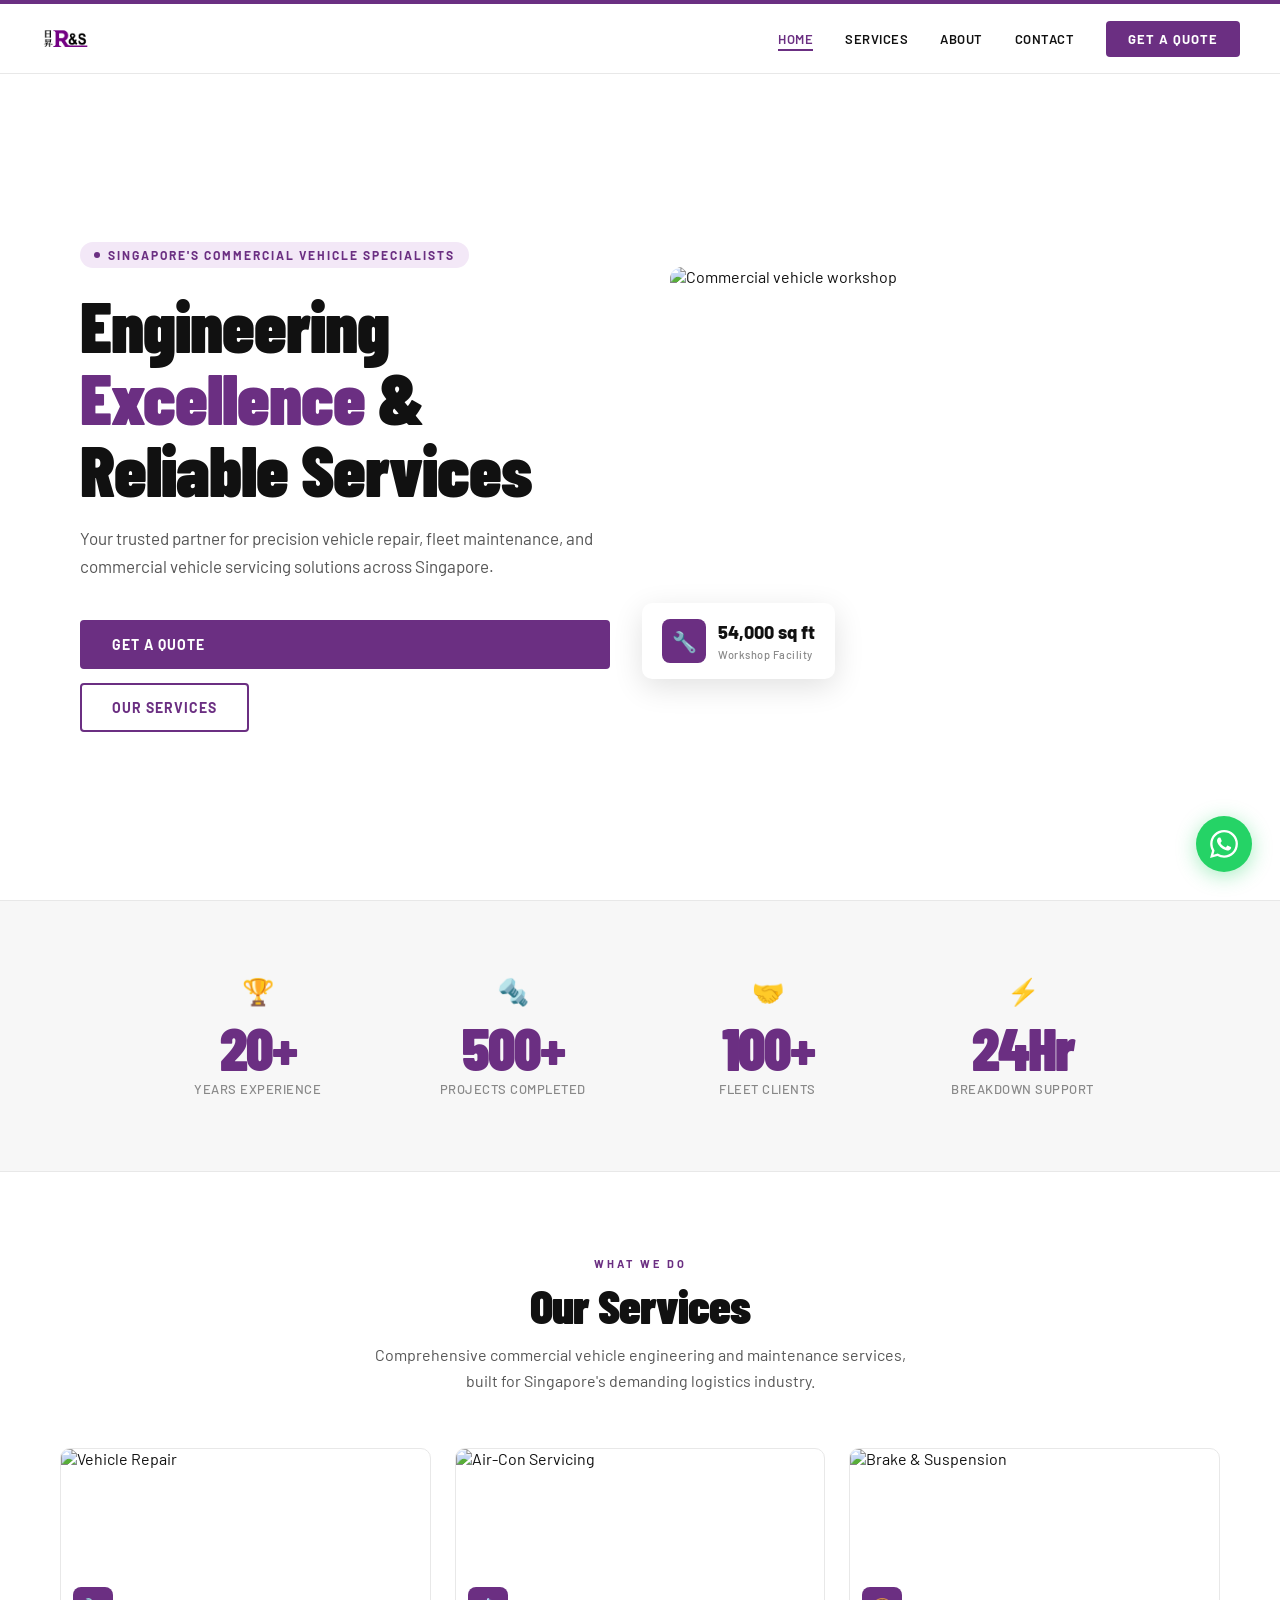
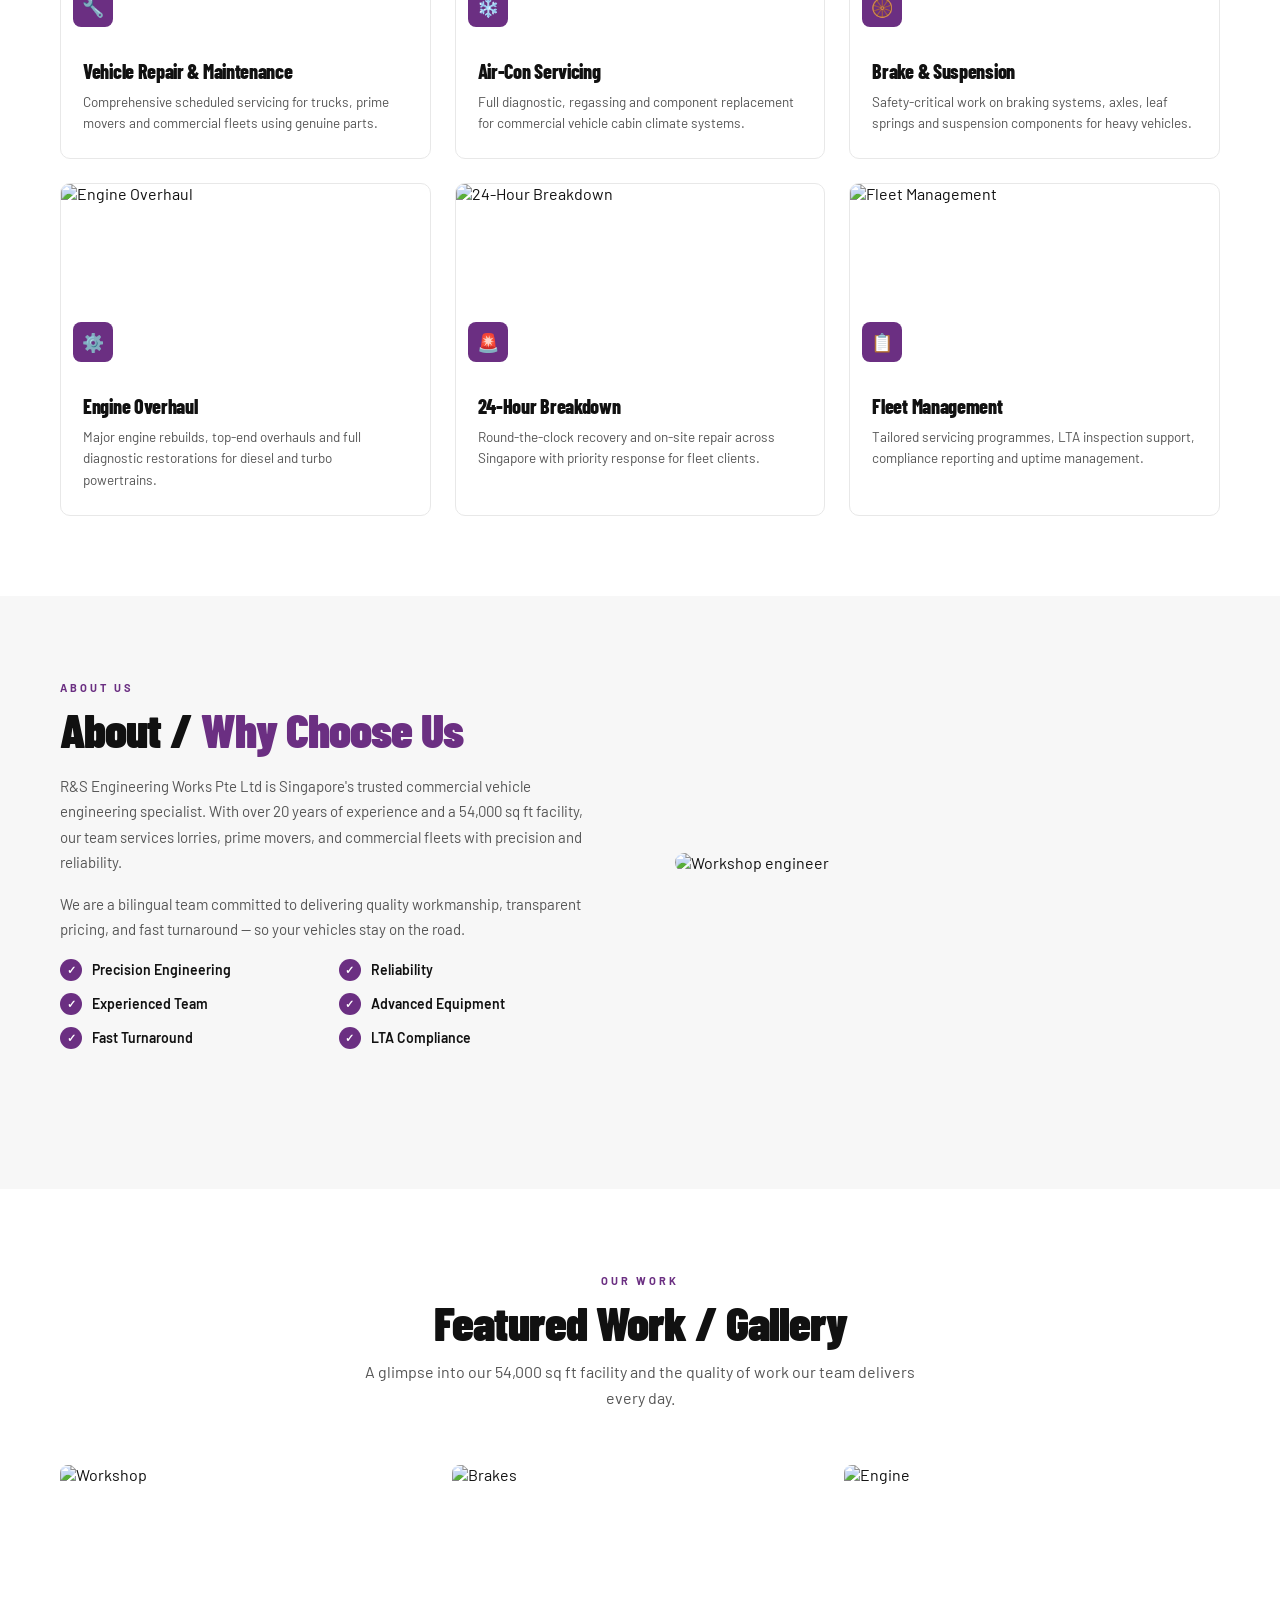
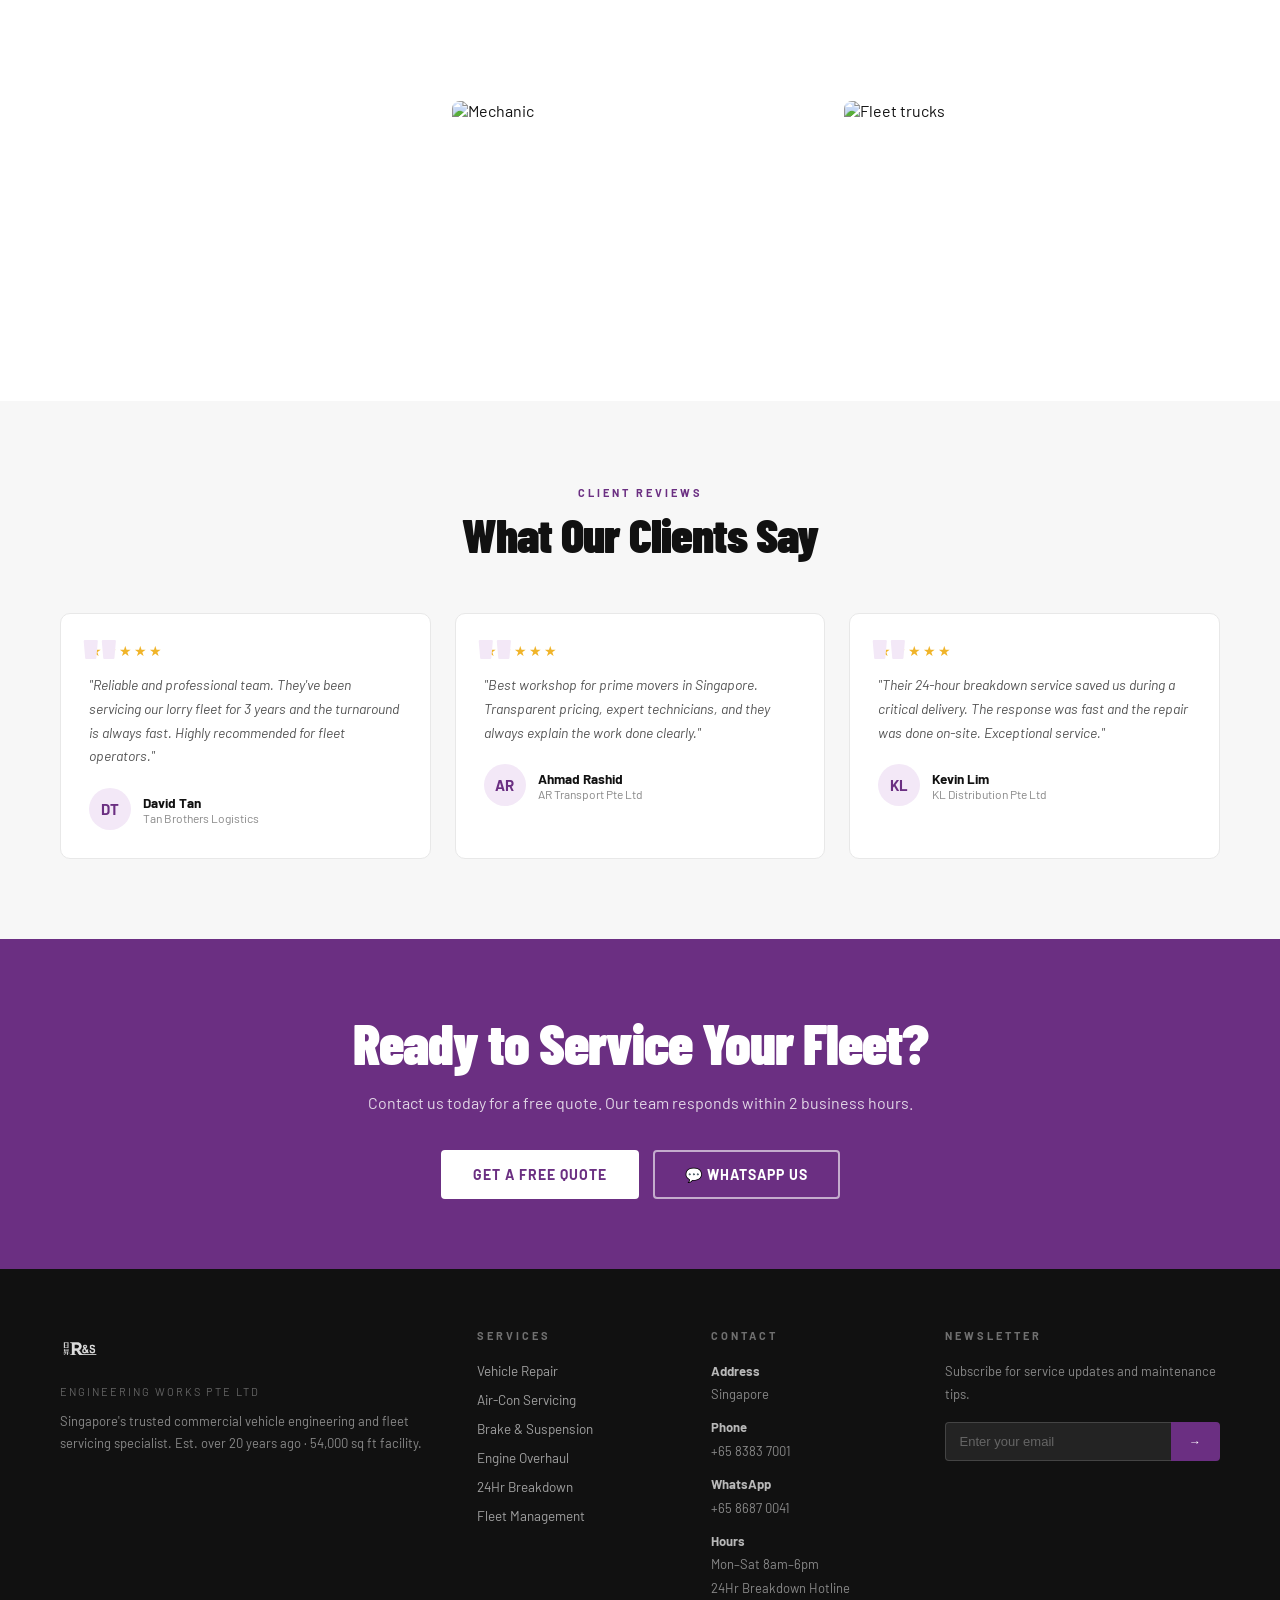
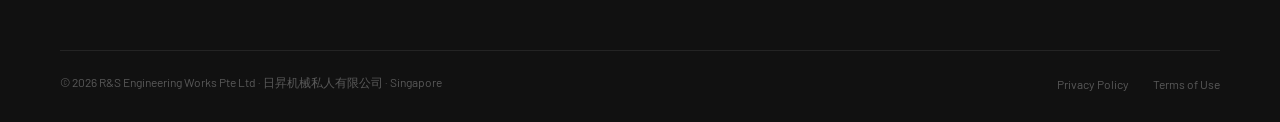
